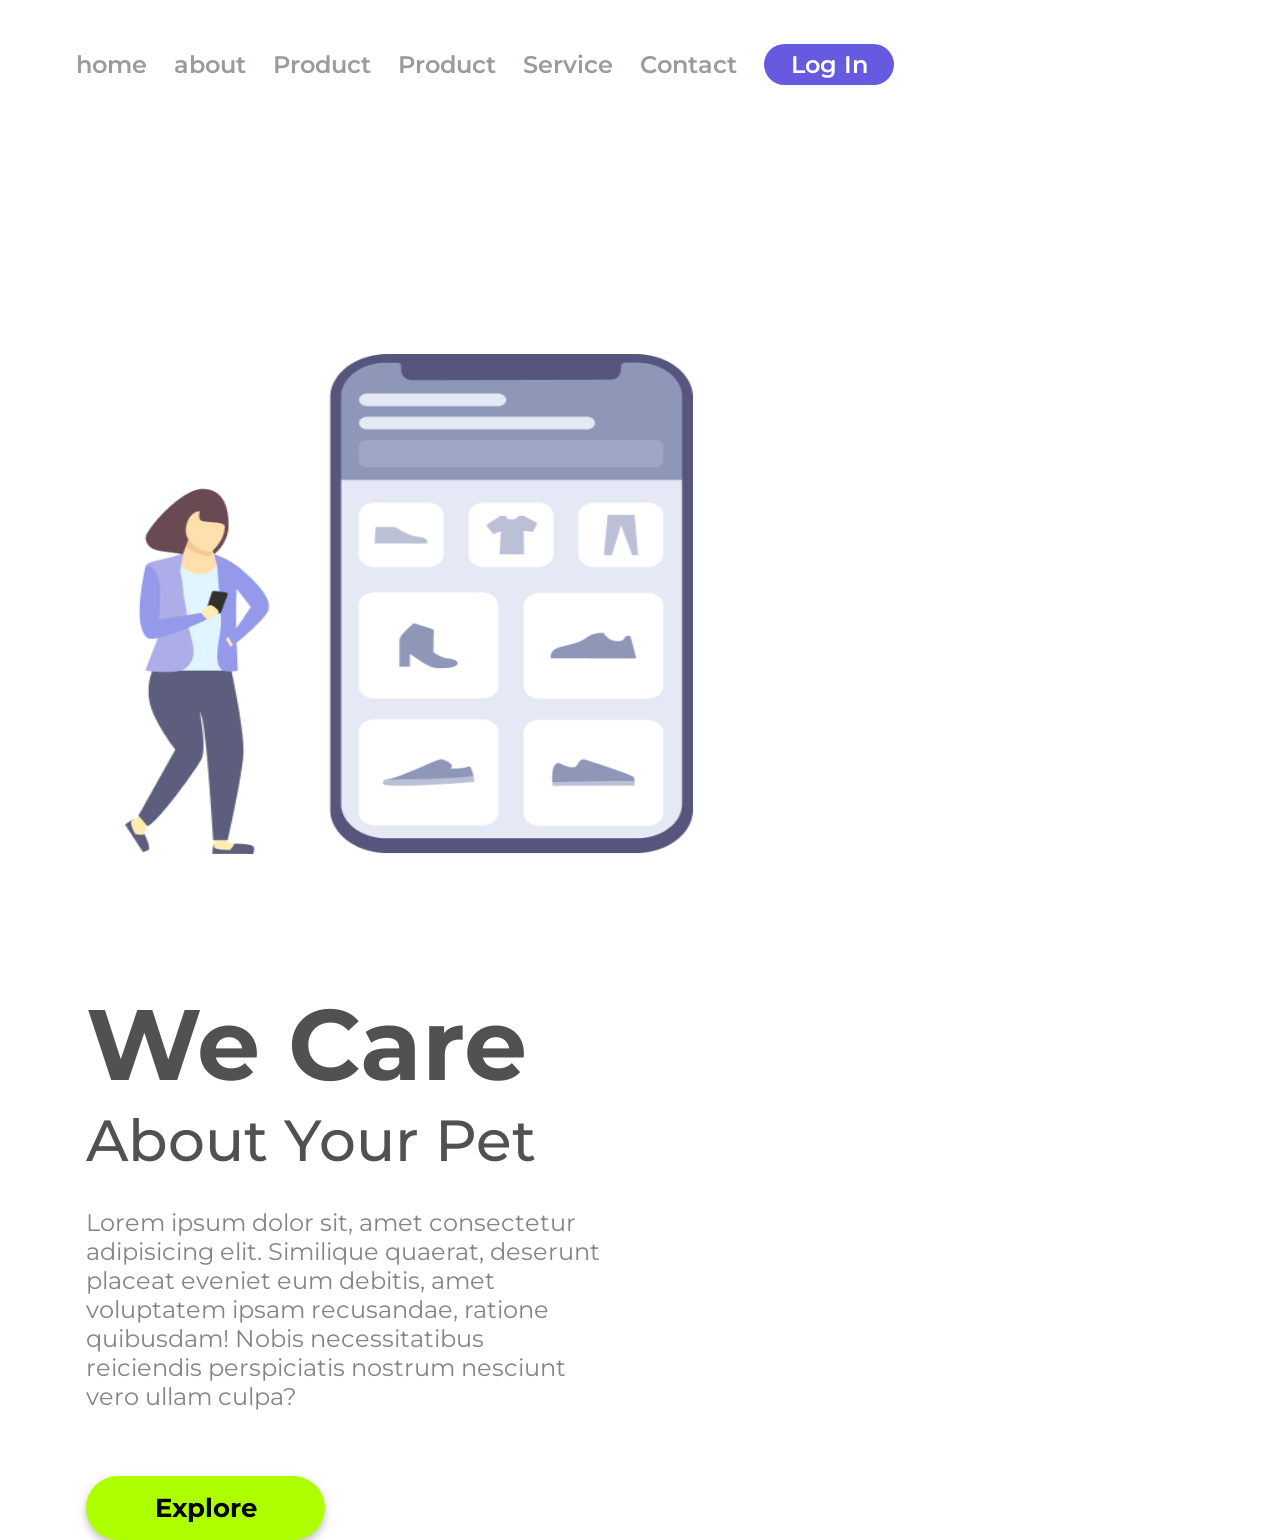
==== index.html @ 9fe5c144 "Troca dos nomes dos arquivos" ====
<!DOCTYPE html>
<html lang="pt-br">

<head>
    <meta charset="UTF-8">
    <meta name="viewport" content="width=device-width, initial-scale=1.0">
    <link rel="stylesheet" href="./11-Desafio II.css">
    <link rel="preconnect" href="https://fonts.googleapis.com">
    <link rel="preconnect" href="https://fonts.gstatic.com" crossorigin>
    <link
        href="https://fonts.googleapis.com/css2?family=Montserrat:wght@100..900&family=Roboto+Serif:ital,opsz,wght@0,8..144,100..900;1,8..144,100..900&family=Roboto:ital,wght@0,100..900;1,100..900&display=swap"
        rel="stylesheet">
    <title>We care</title>
</head>

<body>
    <header>
        <a class="link-header">home</a>
        <a class="link-header">about</a>
        <a class="link-header">Product</a>
        <a class="link-header">Product</a>
        <a class="link-header">Service</a>
        <a class="link-header">Contact</a>
        <button class="button-header" >Log In</button>
    </header>
    <main>
        <img src="./Mulher com tel projeto.png" alt="WE-CARE-LOGO" class="logo-image">

        <section>
            <h1>We Care</h1>
            <h2>About Your Pet</h2>
            <p>Lorem ipsum dolor sit, amet consectetur adipisicing elit. Similique quaerat, deserunt placeat eveniet eum
                debitis, amet voluptatem ipsam recusandae, ratione quibusdam! Nobis necessitatibus reiciendis
                perspiciatis
                nostrum nesciunt vero ullam culpa?</p>
            <button class="button-explore">Explore</button>
        </section>
    </main>
</body>

</html>
---- 11-Desafio II.css ----
/* OBSERVAÇÕES:
 --> HEADER é a caixa de cima (com links home, about, etc...)
 --> MAIN é a caixa principal (caixa com todo o conteúdo da página) */




* {
    font-family: "Montserrat", sans-serif;
    margin: 0;
    padding: 0;
    box-sizing: border-box;

}

header {
    margin: 44px 0 144px 76px;
}

.link-header {
    font-weight: 600;
    font-size: 24px;
    line-height: 29px;
    color: #989D9C;
    cursor: pointer;
    margin-right: 23px;
}

.button-header {
    width: 130px;
    height: 41px;
    background: #665AE1;
    border-radius: 20.5px;
     cursor: pointer;
    border: none;
    font-weight: 600;
    font-size: 24px;
    line-height: 29px;
    color: #ffffff;

}

.logo-image {
    width: 568px;
    height: 500px;
    margin: 125px;
    display: inline-block;
}

section {
    display: inline-block;
    margin-left: 86px;
}

h1 {
    font-weight: black;
    font-size: 100px;
    line-height: 122px;
    color: #515151;
}

h2 {
    font-weight: 500;
    font-size: 58px;
    line-height: 71px;
    color: #515151;
}

p {
    font-weight: 400;
    font-size: 24px;
    line-height: 29px;
    color: #848484;
    width: 515px;
    margin-bottom: 65px;
    margin-top: 32px;

}

.button-explore {
    width: 239px;
    height: 64px;
    background: #ADFF00;
    border-radius: 40px;
    border: none;
    cursor: pointer;
    filter: drop-shadow(0px 4px 4px rgba(0, 0, 0, 0.25));
    font-weight: bold;
    font-size: 26.02px;
    line-height: 29px;
    color: #000000;

}





    /* Diferença entre <div> e <section> */
/* Se o bloco representar um tema com contexto e conteúdo estrutural da página, utilize <section>.

Se o bloco servir apenas para efeitos visuais, organização de layout ou aplicação de classes de estilo, 
utilize <div>.*/

/* ==========================================================================
   VERSÃO RESPONSIVA (MOBILE / TABLETS ATÉ 900PX)
   ========================================================================== */

@media screen and (max-width: 900px) {

    /* -------------------------------------------------------------------------
       1. ESTRUTURA GERAL DA PÁGINA
       ------------------------------------------------------------------------- */
    body {
        width: 100%;
        margin: 0;
        padding: 0;
        overflow-x: hidden; /* Impede que a tela balance para as laterais */
        text-align: center; /* Garante que todo o fluxo de elementos fique centralizado */
    }

    main {
        width: 100%;
        display: block;     /* Garante que o container principal ocupe a largura total */
        margin: 0;
        padding: 0;
    }

    /* -------------------------------------------------------------------------
       2. CABEÇALHO (HEADER)
       ------------------------------------------------------------------------- */
    header {
        /* No modelo mobile, o cabeçalho inteiro (links e botão de login) não existe */
        display: none;
    }

    /* -------------------------------------------------------------------------
       3. ILUSTRAÇÃO (LOGO-IMAGE)
       ------------------------------------------------------------------------- */
    .logo-image {
        display: block;      /* Deixa de ser inline-block e ganha linha própria */
        width: 85%;          /* Ocupa 85% da largura da tela do celular */
        max-width: 320px;    /* Trava de segurança para a imagem não ficar gigante em telas maiores */
        height: auto;        /* FUNDAMENTAL: recalcula a altura proporcionalmente para não achatar o desenho */
        margin: 40px auto 20px auto; /* 40px de respiro no topo e "auto" nas laterais para centralizar */
    }

    /* -------------------------------------------------------------------------
       4. SEÇÃO DE CONTEÚDO (SECTION)
       ------------------------------------------------------------------------- */
    section {
        display: block;      /* Passa a se comportar como bloco ocupando a largura total */
        width: 100%;
        margin-left: 0;      /* Zera a margem esquerda de 86px do desktop */
        margin-top: 0;
        text-align: center;  /* Centraliza todos os textos e o botão */
    }

    /* -------------------------------------------------------------------------
       5. TÍTULOS (H1 E H2)
       ------------------------------------------------------------------------- */
    h1 {
        font-size: 38px;     /* Reduz a fonte de 100px para um tamanho adequado ao celular */
        line-height: 46px;   /* Ajusta o espaçamento entre as linhas proporcionalmente */
        text-align: center;
        margin: 0;
    }

    h2 {
        font-size: 22px;     /* Reduz a fonte de 58px para equilibrar visualmente com o H1 */
        line-height: 28px;
        margin-top: 8px;     /* Pequeno respiro entre o H1 e o H2 */
        margin-bottom: 25px; /* Afasta o H2 do botão que vem logo abaixo */
        text-align: center;
    }

    /* -------------------------------------------------------------------------
       6. PARÁGRAFO (P)
       ------------------------------------------------------------------------- */
    p {
        /* No design mobile da aula/Figma, o parágrafo longo é omitido */
        display: none;
    }

    /* -------------------------------------------------------------------------
       7. BOTÃO DE AÇÃO (BUTTON-EXPLORE)
       ------------------------------------------------------------------------- */
    .button-explore {
        display: block;      /* Permite centralizar facilmente com margin: auto */
        margin: 0 auto 40px auto; /* "auto" centraliza e 40px dá respiro na base da página */
        width: 200px;        /* Leve redução de 239px para 200px para caber com elegância */
        height: 54px;        /* Altura proporcional para facilitar o toque na tela de toque */
        font-size: 20px;     /* Fonte ajustada de 26px para 20px */
    }
}
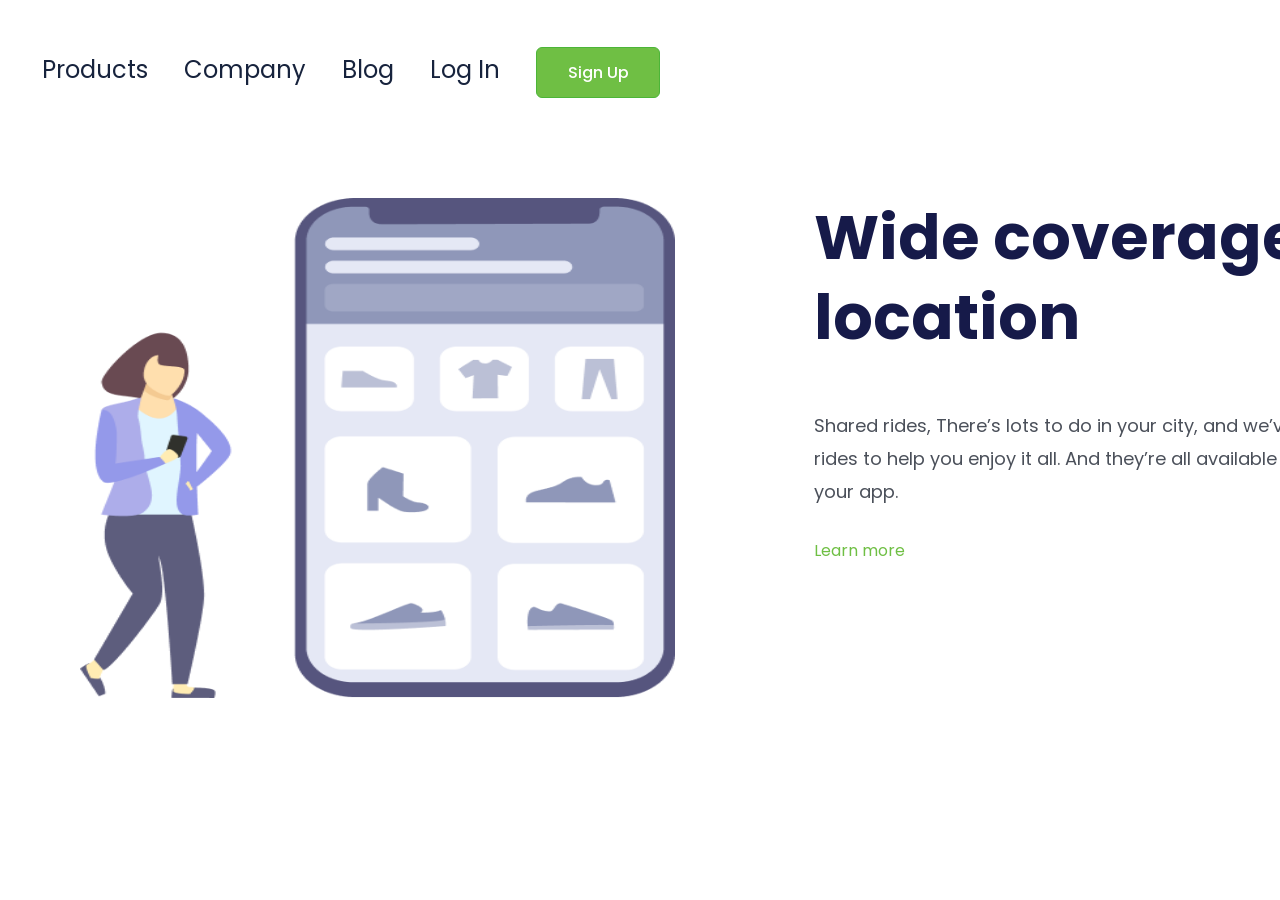
==== commit de12b8d7: "acerto de pastas index" ====
--- a/index.html
+++ b/index.html
@@ -1,41 +1,33 @@
 <!DOCTYPE html>
 <html lang="pt-br">
-
 <head>
     <meta charset="UTF-8">
     <meta name="viewport" content="width=device-width, initial-scale=1.0">
-    <link rel="stylesheet" href="./11-Desafio II.css">
+    <link rel="stylesheet" href="./style.css">
     <link rel="preconnect" href="https://fonts.googleapis.com">
-    <link rel="preconnect" href="https://fonts.gstatic.com" crossorigin>
-    <link
-        href="https://fonts.googleapis.com/css2?family=Montserrat:wght@100..900&family=Roboto+Serif:ital,opsz,wght@0,8..144,100..900;1,8..144,100..900&family=Roboto:ital,wght@0,100..900;1,100..900&display=swap"
-        rel="stylesheet">
-    <title>We care</title>
+<link rel="preconnect" href="https://fonts.gstatic.com" crossorigin>
+<link href="https://fonts.googleapis.com/css2?family=Montserrat:wght@100..900&family=Poppins:ital,wght@0,100;0,200;0,300;0,400;0,500;0,600;0,700;0,800;0,900;1,100;1,200;1,300;1,400;1,500;1,600;1,700;1,800;1,900&family=Roboto+Serif:ital,opsz,wght@0,8..144,100..900;1,8..144,100..900&family=Roboto:ital,wght@0,100..900;1,100..900&display=swap" rel="stylesheet">
+    <title>Desafio CSS Intermediário I</title>
 </head>
-
 <body>
     <header>
-        <a class="link-header">home</a>
-        <a class="link-header">about</a>
-        <a class="link-header">Product</a>
-        <a class="link-header">Product</a>
-        <a class="link-header">Service</a>
-        <a class="link-header">Contact</a>
-        <button class="button-header" >Log In</button>
+        <a class="link-header">Products</a>
+          <a class="link-header">Company</a>
+            <a class="link-header">Blog</a>
+              <a class="link-header">Log In</a>
+              <button class="button-header">Sign Up</button>
     </header>
     <main>
-        <img src="./Mulher com tel projeto.png" alt="WE-CARE-LOGO" class="logo-image">
+        <img src="./Mulher-com-tel-projeto.png" alt="Congratulation-image" class="final-image"> 
+        <div>
+        <section>
+            <h1>Wide coverage location</h1>
+            <p>Shared rides, There’s lots to do in your city, and we’ve got the rides to help you enjoy it all. And they’re all available right from your app.</p>
+            <a class="final-button">Learn more</a>
+        </section>
+        </div>
+    </main>
+    
+</body>
+</html>
 
-        <section>
-            <h1>We Care</h1>
-            <h2>About Your Pet</h2>
-            <p>Lorem ipsum dolor sit, amet consectetur adipisicing elit. Similique quaerat, deserunt placeat eveniet eum
-                debitis, amet voluptatem ipsam recusandae, ratione quibusdam! Nobis necessitatibus reiciendis
-                perspiciatis
-                nostrum nesciunt vero ullam culpa?</p>
-            <button class="button-explore">Explore</button>
-        </section>
-    </main>
-</body>
-
-</html>
--- a/style.css
+++ b/style.css
@@ -0,0 +1,167 @@
+/* Font-size --> Tamanho da letra da fonte;
+    Font-weight --> Peso(espessura) da letra da fonte;
+    Line height --> Tamanho do espaçamento entre as palavras. */
+
+* {
+    font-family: "Poppins", sans-serif;
+    margin: 0;
+    padding: 0;
+    box-sizing: border-box;
+}
+
+header {
+    margin-top: 47px;
+    margin-left: 42px;
+    line-height: 32px;
+}
+
+.link-header {
+     font-weight: 400;
+    font-size: 24px;
+    line-height: 32px;
+    color: #17233D;
+    cursor: pointer;
+    margin-right: 32px;
+    text-align: center;
+    letter-spacing: 0.875;
+}
+
+.button-header {
+     width: 124px;
+    height: 51px;
+    background:#6FBF44;
+    border-radius: 6px;
+     cursor: pointer;
+    border: 1px solid #4CB538;
+    font-weight: 500;
+    font-size: 16px;
+    line-height: 24px;
+    color: #ffffff;
+}
+
+.final-image {
+    width: 595.18px;
+    height: 500px;
+    display: inline-block;
+    vertical-align: top;
+       margin-top: 100px;
+    margin-left: 80px;
+    margin-right: 0;   
+    margin-bottom: 0;
+}
+
+section {
+    display: inline-block;
+    vertical-align: top;
+    margin-left: 50px; 
+    margin-top: 100px;
+}
+h1 {
+    width: 582px;
+    height: 164px;
+      font-weight: 700;
+    font-size: 62px;
+    line-height: 80px;
+    color: #161A49;
+}
+
+p {
+    font-weight: 400;
+    font-size: 18px;
+    line-height:33px;
+    color: #4B505A;
+    
+    margin-bottom: 30px;
+    margin-top: 47px;
+}
+
+.final-button {
+     cursor: pointer;
+     margin-top: 0px;
+     color: #6FBF44;
+}
+div {
+   display: inline-block;
+   margin-left: 85px;
+   width: 493px;
+}
+
+@media screen and (max-width: 900px) {
+
+    /* 1. CABEÇALHO (HEADER): fica no topo e empurra o botão Sign up para a direita */
+    header {
+        display: flex;
+        justify-content: flex-end; /* Encosta o botão à direita como no modelo */
+        width: 100%;
+        margin: 20px 0 0 0;        /* Remove as margens de 47px e 42px do desktop */
+        padding-right: 25px;       /* Afasta 25px do limite direito do ecrã */
+    }
+
+    .link-header {
+        display: none;             /* Esconde os links de texto no telemóvel */
+    }
+
+    .button-header {
+        display: block;
+        width: 90px;
+        height: 36px;
+        font-size: 13px;
+    }
+
+    /* 2. CONTEÚDO PRINCIPAL (MAIN): inverte o texto e a imagem */
+    main {
+        display: flex;
+        flex-direction: column-reverse; /* O SEGREDO: joga o texto para cima e a imagem para baixo */
+        align-items: center;            /* Garante tudo centrado na horizontal */
+        width: 100%;
+        margin: 0;
+        padding: 0;
+    }
+
+    /* 3. BLOCO DE TEXTO */
+    div {
+        display: block;
+        width: 100%;                    /* Destrava a largura de 493px do desktop */
+        margin-left: 0;                 /* Remove a margem esquerda de 85px */
+        text-align: center;
+    }
+
+    section {
+        display: block;
+        width: 100%;
+        margin: 20px 0 0 0;             /* Remove a margem esquerda de 50px */
+        text-align: center;
+    }
+
+    h1 {
+        width: auto;                    /* Destrava os 582px */
+        height: auto;                   /* Destrava os 164px */
+        font-size: 32px;
+        line-height: 40px;
+        margin: 0 20px;
+        text-align: center;
+    }
+
+    p {
+        font-size: 14px;
+        line-height: 24px;
+        margin: 15px 30px;
+        text-align: center;
+    }
+
+    .final-button {
+        display: inline-block;
+        font-size: 15px;
+        margin: 0 auto 30px auto;       /* Dá espaço antes de começar a imagem */
+        text-align: center;
+    }
+
+    /* 4. ILUSTRAÇÃO (vai para o fundo) */
+    .final-image {
+        display: block;
+        width: 85%;
+        max-width: 320px;
+        height: auto;                   /* Mantém a proporção do desenho sem distorcer */
+        margin: 20px auto 30px auto;   /* Centra a imagem na tela */
+    }
+}
